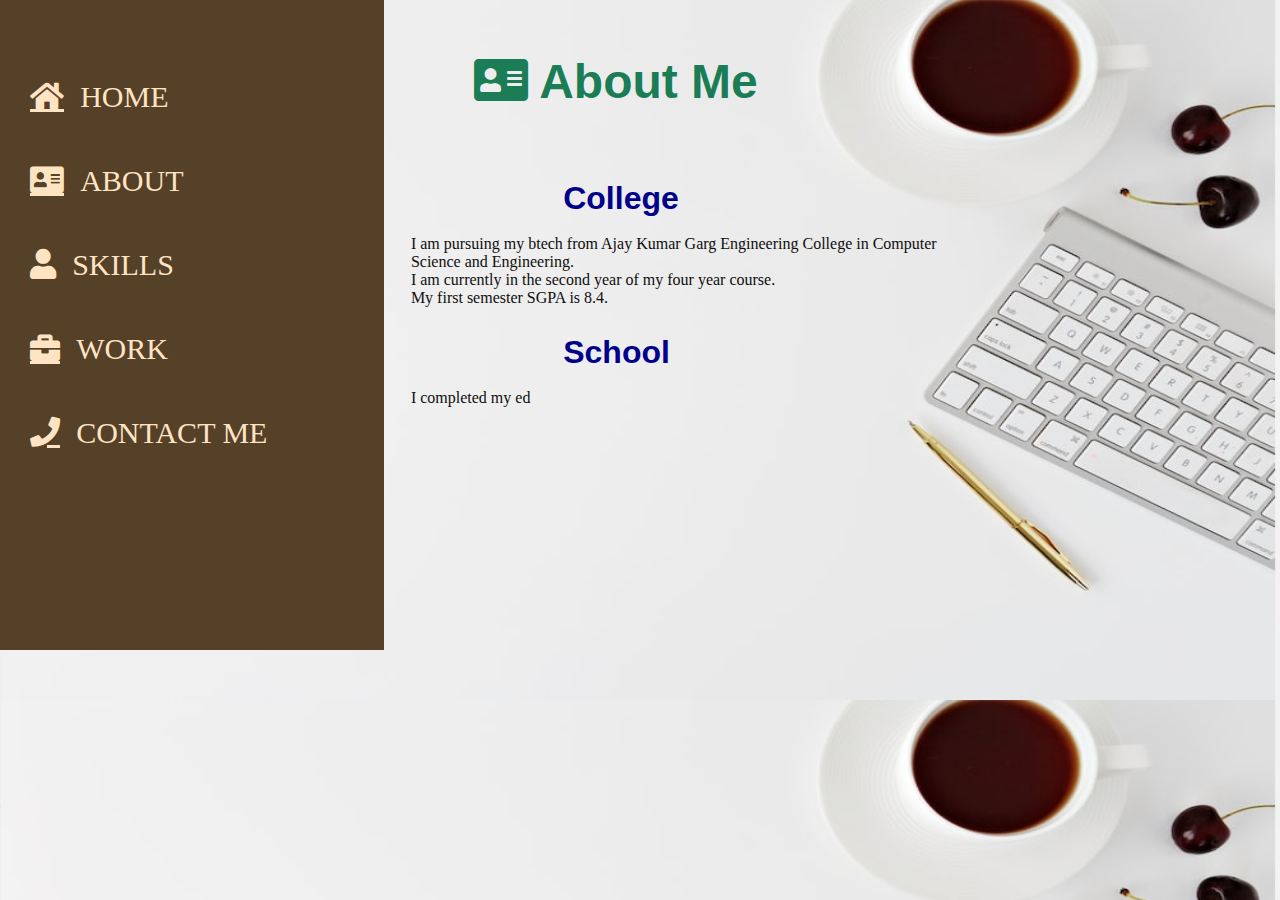
==== about.html @ d24b2a35 "home about and contact me id done" ====
<!DOCTYPE html>
<html lang="en">
<head>
    <meta charset="UTF-8">
    <meta http-equiv="X-UA-Compatible" content="IE=edge">
    <meta name="viewport" content="width=device-width, initial-scale=1.0">
    <title>Ishita Gupta - Portfolio</title>
    <link rel="stylesheet" href="https://cdnjs.cloudflare.com/ajax/libs/font-awesome/5.15.2/css/all.min.css"/>
    <link rel="stylesheet" href="style.css">
</head>
<body>
    <div class="site">
     <div class="sidebar">
         
         <nav>
             <ul>
                <li><a href="index.html" class="fa fa-home"></a>HOME</li>
                <li><a href="about.html" class="fa fa-address-card"></a>ABOUT</li>
                <li><a href="skills.html" class="fa fa-user"></a>SKILLS</li>
                <li><a href="work.html" class="fa fa-briefcase"></a>WORK</li>
                <li><a href="contact.html" class="fa fa-phone"></a>CONTACT ME</li>
              </ul>
        </nav>
        </div>
         <div class="main">
         <div class="about">
            <div> 
               <h1><i class="fa fa-address-card fa-xl"></i> About Me</h1> 
            <!-- <h1>About Me</h1> -->
        </div>
            <div class="college">
             <h4>College</h4><br>
             <p>I am pursuing my btech from Ajay Kumar Garg Engineering College in Computer Science and Engineering. <br>I am currently in the second year of my four year course.<br> My first semester SGPA is 8.4.</p>
            </div>
            <div class="School">
             <h4>School</h4><br>
             <p> I completed my ed</p>
            
    
            </div>
            </div>
     </div>
    
</body>
</html>
---- style.css ----
*{
    margin: 0;
    padding: 0;
}
body{
    background-image: url("img/photo-1518655048521-f130df041f66.jpg");
    background-size: 1275px 700px; 
}
.sidebar
{   height: 650px;
    width: 30%;
    background-color: rgba(57, 32, 4, 0.849);
    color:bisque
   
}
.sidebar nav{
    padding: 30px;
    
}
.sidebar nav li{
    text-decoration: none;
    list-style: none;
    font-size: 30px;
    padding-top: 50px;
}
.main
{
   color: rgb(15, 14, 14);
    width: 70%;
}
.info
{
 padding-left: 99px;
 padding-top: 60px;
}
.main .info span{
    font-family:Cambria, Cochin, Georgia, Times, 'Times New Roman', serif;
}
.main .info .info1{
font-size: 40px;
font-weight: bolder;
color:rgba(66, 46, 4, 0.934) ;
margin-bottom: 20px;
}
.main .info .info2{
    font-size: 20px;
    font-weight: bolder;
    color:rgba(13, 14, 13, 0.934) ;
    margin-left: 40px;
    }
.main .info .info3{
        font-size: 20px;
        font-weight: bolder;
        color:rgba(1, 4, 0, 0.934) ;
        margin-left: 40px;
        }
 .site .sidebar .fa
  {  margin-right: 5%;
    height: 5%;
    color:bisque
  }
.site
{
    display: flex;
}
 .buttons{
   text-align: center;
 }
 .buttons button{
    padding: 1%; 
    border-radius: 10px;
    color: rgba(57, 32, 4, 0.849);
    background-color: bisque;
    font-weight: bold;
    font-size: 15px;
    margin-top: .55%;
    cursor: pointer;
    /* margin-left: 10px; */
 }

 .buttons button:hover{
    background-color:rgba(57, 32, 4, 0.849);
    color:bisque;
 }
 /* footer{
    margin-bottom: 0%;
    background-color: rgba(57, 32, 4, 0.849);
 } */

 
 
 /*contact tab*/

 .contact h1{
     
    padding-top: 15%;
    font-family: 'Times New Roman', Times, serif;
    font-size: 250%;
    color:rgba(57, 4, 81, 0.938);
    padding-left: 17%;
 }
 .contact .cont1{
    padding-left: 20%;
    padding-top: 4%;
    font-size:x-large;
    font-family: 'Lucida Sans', 'Lucida Sans Regular', 'Lucida Grande', 'Lucida Sans Unicode', Geneva, Verdana, sans-serif;
    font-weight: bold;
 }
 /* .contact .cont1 .cont-form-check
{
    font-size: x-small;
} */
input::placeholder {
    font-family:'Gill Sans', 'Gill Sans MT', Calibri, 'Trebuchet MS', sans-serif;
}
.contact button{
    padding: 1%; 
    border-radius: 10px;
    color: rgba(57, 32, 4, 0.849);
    background-color: bisque;
    font-weight: bold;
    font-size: 15px;
    margin-top: 1%;
    cursor: pointer;
    margin-left: 22%;
}
.contact form div{
    padding: 10px 0px;
    display: flex;
    flex-direction: column;
}
.contact button:hover{
    background-color:rgba(57, 32, 4, 0.849);
    color:bisque;
 }
 input[type=text] {
    width: 23%;
    height: 5%;
    padding: 6px 8px;
    box-sizing: border-box;
  }
  input[type=email] {
    width: 20%;
    height: 5%;
    padding: 6px 8px;
    box-sizing: border-box;
  }
  input[type=phone] {
    width: 20%;
    height: 5%;
    padding: 6px 8px;
    box-sizing: border-box;
  }
  .contact .cont1 h6{
    font-size: xx-small;
  }



  
  /*about tab*/
 
 .about h1{
    font-size: 300%;
    font-family: 'Franklin Gothic Medium', 'Arial Narrow', Arial, sans-serif;
    color:rgba(6, 114, 71, 0.909);
    /*  */
    padding-top: 6%;
    padding-left: 10%;
}
.college h4{
    font-size: 200%;
    font-family: 'Franklin Gothic Medium', 'Arial Narrow', Arial, sans-serif;
    color:darkblue;
    margin-left: 20%;
    padding-top: 8%;
  
}
.college p{
    
    padding-left: 3%;
    padding-right: 33%;
}
.School p{
    
    padding-left: 3%;
    padding-right: 35%;
}
.School h4{
    font-size: 200%;
    font-family: 'Franklin Gothic Medium', 'Arial Narrow', Arial, sans-serif;
    color:darkblue;
    margin-left: 20%;
    padding-top: 3%;
}
.about .fa{
    /* padding-right: 20%;
    height: 50%;  */
    color:rgba(6, 114, 71, 0.909)
    /* padding-left: 30%; */

}
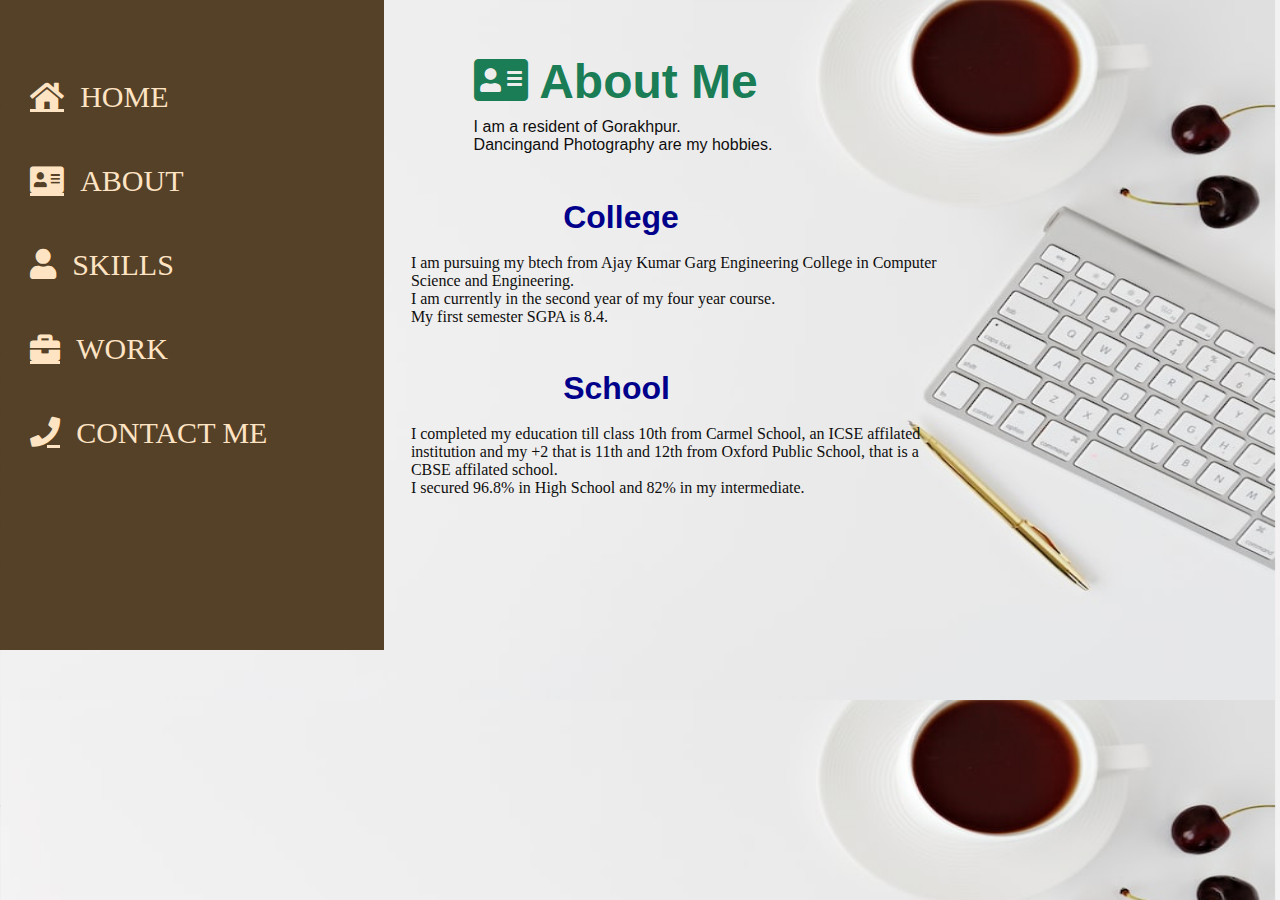
==== commit 48047fbd: "about" ====
--- a/about.html
+++ b/about.html
@@ -28,13 +28,21 @@
                <h1><i class="fa fa-address-card fa-xl"></i> About Me</h1> 
             <!-- <h1>About Me</h1> -->
         </div>
+       <div class="bas">
+
+         <p>
+            I am a resident of Gorakhpur.<br>
+            Dancingand Photography are my hobbies.
+        </p>
+       </div>
             <div class="college">
              <h4>College</h4><br>
              <p>I am pursuing my btech from Ajay Kumar Garg Engineering College in Computer Science and Engineering. <br>I am currently in the second year of my four year course.<br> My first semester SGPA is 8.4.</p>
             </div>
             <div class="School">
              <h4>School</h4><br>
-             <p> I completed my ed</p>
+             <p> I completed my education till class 10th from Carmel School, an ICSE affilated institution and my +2 that is 11th and 12th from Oxford Public School, that is a CBSE affilated school.<br> I secured 96.8% in High School and 82% in my intermediate.
+             </p>
             
     
             </div>
--- a/style.css
+++ b/style.css
@@ -168,12 +168,19 @@
     padding-top: 6%;
     padding-left: 10%;
 }
+.bas{
+    font-size: medium;
+    padding-left: 10%;
+    padding-right: 33%;
+    padding-top: 1%;
+    font-family:'Franklin Gothic Medium', 'Arial Narrow', Arial, sans-serif;
+}
 .college h4{
     font-size: 200%;
     font-family: 'Franklin Gothic Medium', 'Arial Narrow', Arial, sans-serif;
     color:darkblue;
     margin-left: 20%;
-    padding-top: 8%;
+    padding-top: 5%;
   
 }
 .college p{
@@ -184,14 +191,14 @@
 .School p{
     
     padding-left: 3%;
-    padding-right: 35%;
+    padding-right: 38%;
 }
 .School h4{
     font-size: 200%;
     font-family: 'Franklin Gothic Medium', 'Arial Narrow', Arial, sans-serif;
     color:darkblue;
     margin-left: 20%;
-    padding-top: 3%;
+    padding-top: 5%;
 }
 .about .fa{
     /* padding-right: 20%;
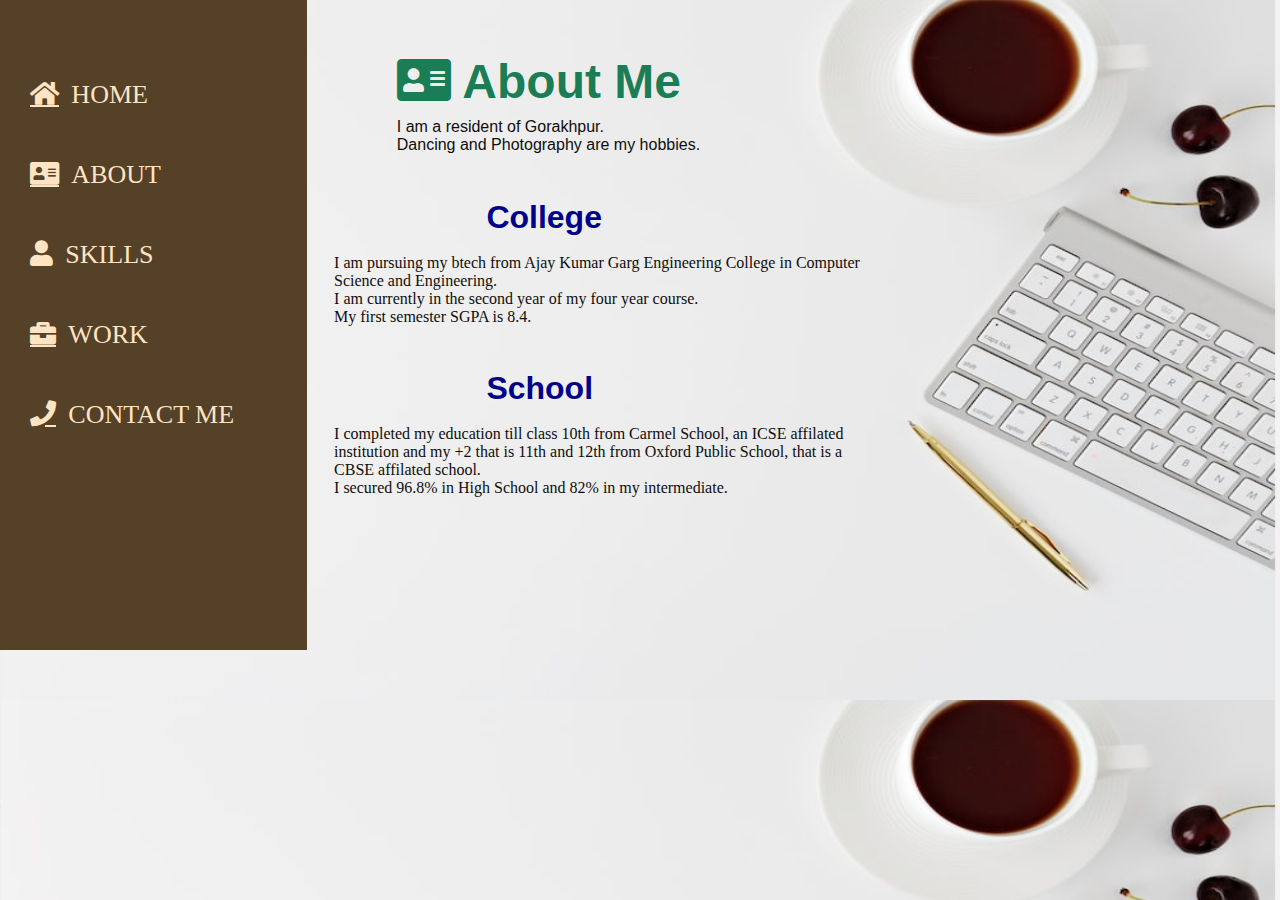
==== commit e7b9a6b6: "skills" ====
--- a/about.html
+++ b/about.html
@@ -32,7 +32,7 @@
 
          <p>
             I am a resident of Gorakhpur.<br>
-            Dancingand Photography are my hobbies.
+            Dancing and Photography are my hobbies.
         </p>
        </div>
             <div class="college">
--- a/style.css
+++ b/style.css
@@ -8,7 +8,7 @@
 }
 .sidebar
 {   height: 650px;
-    width: 30%;
+    width: 24%;
     background-color: rgba(57, 32, 4, 0.849);
     color:bisque
    
@@ -20,8 +20,12 @@
 .sidebar nav li{
     text-decoration: none;
     list-style: none;
-    font-size: 30px;
+    font-size: 26px;
     padding-top: 50px;
+}
+.sidebar nav li:hover{
+    
+    font-size: 200%;
 }
 .main
 {
@@ -77,23 +81,26 @@
     cursor: pointer;
     /* margin-left: 10px; */
  }
-
  .buttons button:hover{
     background-color:rgba(57, 32, 4, 0.849);
     color:bisque;
  }
+ .connect{
+   height: 5%;
+    color:bisque
+ }
+ .connect ul:hover{
+    
+    font-size: 200%;
+}
  /* footer{
     margin-bottom: 0%;
     background-color: rgba(57, 32, 4, 0.849);
  } */
-
- 
- 
  /*contact tab*/
 
  .contact h1{
-     
-    padding-top: 15%;
+      padding-top: 14%;
     font-family: 'Times New Roman', Times, serif;
     font-size: 250%;
     color:rgba(57, 4, 81, 0.938);
@@ -154,11 +161,7 @@
   .contact .cont1 h6{
     font-size: xx-small;
   }
-
-
-
-  
-  /*about tab*/
+ /*about tab*/
  
  .about h1{
     font-size: 300%;
@@ -181,7 +184,6 @@
     color:darkblue;
     margin-left: 20%;
     padding-top: 5%;
-  
 }
 .college p{
     
@@ -205,5 +207,248 @@
     height: 50%;  */
     color:rgba(6, 114, 71, 0.909)
     /* padding-left: 30%; */
-
+}
+#clock{
+  margin-left: 92%;
+  font-size: x-large;
+  font-weight: bolder;
+}
+
+.connect{
+    color:bisque;
+    padding-top: 2%;
+    padding-left: 12%;
+}
+/* .skills .right .bars{ */
+    /* margin-bottom: 2px;
+    margin-left: 10%;
+}
+.skills  .right .info{
+    display: flex;
+}
+.skills .text{
+    margin-right:1.5% ;
+}
+.skills  .right span{
+    font-weight: 600;
+    font-size: 100%;
+}
+.skills  .right .line{
+    height: 12px;
+    width: 50%;
+    background: rgba(211, 211, 211, 0.662);
+    position: relative;
+}
+.skills  .right .line::before{
+    content: "";
+    position: absolute;
+    height: 100%;
+    left: 0;
+    top: 0;
+    background: crimson;
+}
+/* .skills  .right .line:hover{
+   font-size: 150%;
+} */
+
+ /* .right .html::before{
+    width: 75%;
+}
+ .right .css::before{
+    width: 50%;
+}
+ .right .javascript::before{
+    width: 5%;
+}
+ .right .cbasic::before{
+    width: 80%;
+}
+ .right .cAdv::before{
+    width: 70%;
+}
+.right .java::before{
+    width: 35%;
+}
+.skills h1{
+    margin-left: 30%;
+    font-size: 250%;
+    color:rgb(3, 79, 18);
+    font-weight: bolder;
+}  */
+
+/* .connect .git{
+    padding-left: 1px;
+}
+.connect .facebook{
+    padding-left: 3px;
+}
+.connect .gmail{
+    margin-left: 5px;
+}
+.connect .linkedin{
+    margin-left: 6px;
+}
+.connect .insta{
+    margin-left: 7px;
+} */
+
+/* * {
+    font-family: Cambria, Cochin, Georgia, Times, 'Times New Roman', serif; */
+    /* list-style: none;
+    box-sizing: border-box;
+    padding: 0;
+    margin: 0;
+} */
+
+/* body {
+    background-image: linear-gradient(rgba(23, 21, 21, 0.8), rgba(19, 20, 20, 0.6)), url(img9.jpg);
+    height: 100vh;
+    background-size: cover;
+    background-position: center;
+    background-repeat: no-repeat;
+    text-transform: uppercase;
+} */
+
+.skill-bar {
+    border: 1px solid #fff;
+    width: 80%;
+    max-width: 438px;
+    position: absolute;
+    transform: translate(-50%, -50%);
+    border-radius: 10px;
+    padding: 0% 3% 0% 1%;
+    height: 300%;
+    max-height: 500px;
+    background-color: rgba(236, 201, 77, 0.726);
+    left: 50%;
+    top: 50%;
+    box-shadow: 0 20px 30px rgba(0, 0, 0, 0.3);
+}
+
+.skill-bar .container {
+    padding: 1% 0;
+}
+.skill-bar .container h1 {
+    text-align: center;
+    box-shadow: 0 20px 50px rgba(0, 0, 0, 0.3);
+    margin-bottom: 10%;
+    font-size: 300%;
+}
+.skill-bar .container .bar .info {
+    margin-top: 1%;
+    color: rgb(72 20 3 / 86%);
+    /* margin-top: 3%;
+    color: rgba(255, 242, 238, 0.863); */
+}
+.skill-bar .container .bar .info span {
+    font-size: 20px;
+    font-weight: 550;
+}
+.skill-bar .container .bar .progress-line {
+    margin-top: -33px;
+    margin-left: 8px;
+    position: relative;
+    height: 12px;
+    width: 100%;
+    transform: scaleX(0);
+    transform-origin: right;
+    background: rgba(255, 242, 238, 0.607);
+    box-shadow: 0px 1px 1px rgba(0, 0, 0, 0.05), 0px 1px rgba(90, 69, 69, 0.8);
+    border-radius: 10px;
+    animation: animate 1s cubic-bezier(1, 0, 0.5, 1) forwards;
+}
+@keyframes animate {
+    100% {
+        transform: scaleX(1);
+    }
+}
+.skill-bar .container .bar .progress-line span {
+    height: 100%;
+    width: 80%;
+    background: rgba(57, 32, 4, 0.849);
+    position: absolute;
+    border-radius: 10px;
+    transform: scaleX(0);
+    transform-origin: left;
+    animation: animate 1s 1s cubic-bezier(1, 0, 0.5, 1) forwards;
+}
+
+.skill-bar .container .bar .progress-line.html span {
+    width: 75%;
+}
+
+.skill-bar .container .bar .progress-line.css span {
+    width: 50%;
+}
+
+.skill-bar .container .bar .progress-line.javascript span {
+    width: 5%;
+}
+
+.skill-bar .container .bar .progress-line.cpp span {
+    width: 70%;
+}
+
+.skill-bar .container .bar .progress-line.java span {
+    width: 35%;
+}
+.skill-bar .container .bar .progress-line.cc span {
+    width: 80%;
+}
+
+.skill-bar .container .bar .progress-line span::before {
+    position: absolute;
+    content: "";
+    right: 0;
+    top: -10px;
+    height: 0;
+    width: 0;
+    border: 7px solid transparent;
+    border-bottom-width: 0px;
+    border-right-width: 0;
+    border-top-color: rgba(57, 32, 4, 0.849);
+    opacity: 0;
+    animation: text1 0.5s 1s linear forwards;
+}
+
+.skill-bar .container .bar .progress-line span::after {
+    position: absolute;
+    content: "80%";
+    right: 0;
+    top: -24px;
+    font-size: 12px;
+    font-weight: 500;
+    color: rgba(255, 242, 238, 0.863);
+    background: rgba(57, 32, 4, 0.849);
+    padding: 1px 6px;
+    border-radius: 3px;
+    opacity: 0;
+    animation: text1 0.4s 1s linear forwards;
+}
+
+@keyframes text1 {
+    100% {
+        opacity: 1;
+    }
+}
+
+.skill-bar .container .bar .progress-line.html span::after {
+    content: "75%";
+}
+.skill-bar .container .bar .progress-line.css span::after {
+    content: "50%";
+}
+.skill-bar .container .bar .progress-line.javascript span::after {
+    content: "5%";
+}
+
+.skill-bar .container .bar .progress-line.cpp span::after {
+    content: "70%";
+}
+
+.skill-bar .container .bar .progress-line.java span::after {
+    content: "35%";
+}
+.skill-bar .container .bar .progress-line.cc span::after {
+    content: "70";
 }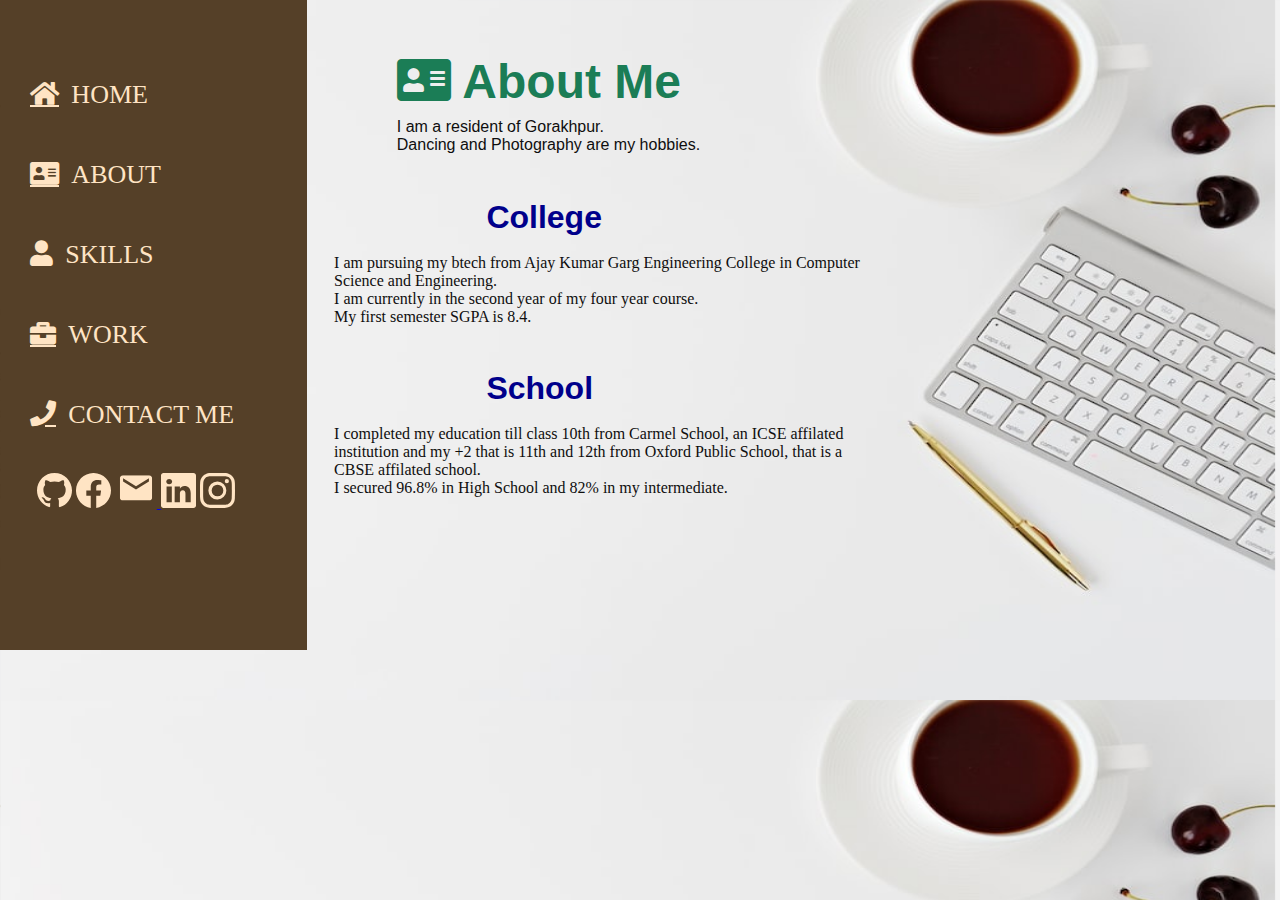
==== commit 9443de1f: "git commit -m"final"" ====
--- a/about.html
+++ b/about.html
@@ -21,6 +21,15 @@
                 <li><a href="contact.html" class="fa fa-phone"></a>CONTACT ME</li>
               </ul>
         </nav>
+        <div class="connect">
+            <ul>
+                <a href="https://github.com/ishitagit2003/portfolio" ><svg style="color: rgb(255, 228, 196);" xmlns="http://www.w3.org/2000/svg" width="35" height="35" fill="currentColor" class="bi bi-github" viewBox="0 0 16 16"> <path d="M8 0C3.58 0 0 3.58 0 8c0 3.54 2.29 6.53 5.47 7.59.4.07.55-.17.55-.38 0-.19-.01-.82-.01-1.49-2.01.37-2.53-.49-2.69-.94-.09-.23-.48-.94-.82-1.13-.28-.15-.68-.52-.01-.53.63-.01 1.08.58 1.23.82.72 1.21 1.87.87 2.33.66.07-.52.28-.87.51-1.07-1.78-.2-3.64-.89-3.64-3.95 0-.87.31-1.59.82-2.15-.08-.2-.36-1.02.08-2.12 0 0 .67-.21 2.2.82.64-.18 1.32-.27 2-.27.68 0 1.36.09 2 .27 1.53-1.04 2.2-.82 2.2-.82.44 1.1.16 1.92.08 2.12.51.56.82 1.27.82 2.15 0 3.07-1.87 3.75-3.65 3.95.29.25.54.73.54 1.48 0 1.07-.01 1.93-.01 2.2 0 .21.15.46.55.38A8.012 8.012 0 0 0 16 8c0-4.42-3.58-8-8-8z" fill="#ffe4c4"></path></svg></a>
+                <a href="" ><svg style="color: rgb(255, 228, 196);" xmlns="http://www.w3.org/2000/svg" width="35" height="35" fill="currentColor" class="bi bi-facebook" viewBox="0 0 16 16"> <path d="M16 8.049c0-4.446-3.582-8.05-8-8.05C3.58 0-.002 3.603-.002 8.05c0 4.017 2.926 7.347 6.75 7.951v-5.625h-2.03V8.05H6.75V6.275c0-2.017 1.195-3.131 3.022-3.131.876 0 1.791.157 1.791.157v1.98h-1.009c-.993 0-1.303.621-1.303 1.258v1.51h2.218l-.354 2.326H9.25V16c3.824-.604 6.75-3.934 6.75-7.951z" fill="#ffe4c4"></path> </svg></a>
+                <a href="mailto: ishitagupta2003@gmail.com"><svg style="color: rgb(255, 228, 196);" xmlns="http://www.w3.org/2000/svg" xmlns:xlink="http://www.w3.org/1999/xlink" width="42" zoomAndPan="magnify" viewBox="0 0 30 30.000001" height="42" preserveAspectRatio="xMidYMid meet" version="1.0"><defs><clipPath id="id1"><path d="M 3.460938 6.5625 L 26.539062 6.5625 L 26.539062 24.707031 L 3.460938 24.707031 Z M 3.460938 6.5625 " clip-rule="nonzero" fill="#ffe4c4"></path></clipPath></defs><g clip-path="url(#id1)"><path fill="#ffe4c4" d="M 24.230469 11.101562 L 15 16.769531 L 5.769531 11.101562 L 5.769531 8.832031 L 15 14.503906 L 24.230469 8.832031 Z M 24.230469 6.5625 L 5.769531 6.5625 C 4.492188 6.5625 3.472656 7.578125 3.472656 8.832031 L 3.460938 22.441406 C 3.460938 23.695312 4.492188 24.707031 5.769531 24.707031 L 24.230469 24.707031 C 25.507812 24.707031 26.539062 23.695312 26.539062 22.441406 L 26.539062 8.832031 C 26.539062 7.578125 25.507812 6.5625 24.230469 6.5625 " fill-opacity="1" fill-rule="nonzero"></path></g></svg> </svg></a>
+                <a href="https://www.linkedin.com/in/ishita-gupta-8b1975227/"><svg style="color: rgb(255, 228, 196);" xmlns="http://www.w3.org/2000/svg" width="35" height="35" fill="currentColor" class="bi bi-linkedin" viewBox="0 0 16 16"> <path d="M0 1.146C0 .513.526 0 1.175 0h13.65C15.474 0 16 .513 16 1.146v13.708c0 .633-.526 1.146-1.175 1.146H1.175C.526 16 0 15.487 0 14.854V1.146zm4.943 12.248V6.169H2.542v7.225h2.401zm-1.2-8.212c.837 0 1.358-.554 1.358-1.248-.015-.709-.52-1.248-1.342-1.248-.822 0-1.359.54-1.359 1.248 0 .694.521 1.248 1.327 1.248h.016zm4.908 8.212V9.359c0-.216.016-.432.08-.586.173-.431.568-.878 1.232-.878.869 0 1.216.662 1.216 1.634v3.865h2.401V9.25c0-2.22-1.184-3.252-2.764-3.252-1.274 0-1.845.7-2.165 1.193v.025h-.016a5.54 5.54 0 0 1 .016-.025V6.169h-2.4c.03.678 0 7.225 0 7.225h2.4z" fill="#ffe4c4"></path> </svg></a>
+                <a href=""><svg style="color: rgb(255, 228, 196);" xmlns="http://www.w3.org/2000/svg" width="35" height="35" fill="currentColor" class="bi bi-instagram" viewBox="0 0 16 16"> <path d="M8 0C5.829 0 5.556.01 4.703.048 3.85.088 3.269.222 2.76.42a3.917 3.917 0 0 0-1.417.923A3.927 3.927 0 0 0 .42 2.76C.222 3.268.087 3.85.048 4.7.01 5.555 0 5.827 0 8.001c0 2.172.01 2.444.048 3.297.04.852.174 1.433.372 1.942.205.526.478.972.923 1.417.444.445.89.719 1.416.923.51.198 1.09.333 1.942.372C5.555 15.99 5.827 16 8 16s2.444-.01 3.298-.048c.851-.04 1.434-.174 1.943-.372a3.916 3.916 0 0 0 1.416-.923c.445-.445.718-.891.923-1.417.197-.509.332-1.09.372-1.942C15.99 10.445 16 10.173 16 8s-.01-2.445-.048-3.299c-.04-.851-.175-1.433-.372-1.941a3.926 3.926 0 0 0-.923-1.417A3.911 3.911 0 0 0 13.24.42c-.51-.198-1.092-.333-1.943-.372C10.443.01 10.172 0 7.998 0h.003zm-.717 1.442h.718c2.136 0 2.389.007 3.232.046.78.035 1.204.166 1.486.275.373.145.64.319.92.599.28.28.453.546.598.92.11.281.24.705.275 1.485.039.843.047 1.096.047 3.231s-.008 2.389-.047 3.232c-.035.78-.166 1.203-.275 1.485a2.47 2.47 0 0 1-.599.919c-.28.28-.546.453-.92.598-.28.11-.704.24-1.485.276-.843.038-1.096.047-3.232.047s-2.39-.009-3.233-.047c-.78-.036-1.203-.166-1.485-.276a2.478 2.478 0 0 1-.92-.598 2.48 2.48 0 0 1-.6-.92c-.109-.281-.24-.705-.275-1.485-.038-.843-.046-1.096-.046-3.233 0-2.136.008-2.388.046-3.231.036-.78.166-1.204.276-1.486.145-.373.319-.64.599-.92.28-.28.546-.453.92-.598.282-.11.705-.24 1.485-.276.738-.034 1.024-.044 2.515-.045v.002zm4.988 1.328a.96.96 0 1 0 0 1.92.96.96 0 0 0 0-1.92zm-4.27 1.122a4.109 4.109 0 1 0 0 8.217 4.109 4.109 0 0 0 0-8.217zm0 1.441a2.667 2.667 0 1 1 0 5.334 2.667 2.667 0 0 1 0-5.334z" fill="#ffe4c4"></path> </svg></a>
+            </ul>
+        </div>
         </div>
          <div class="main">
          <div class="about">
--- a/style.css
+++ b/style.css
@@ -13,6 +13,12 @@
     color:bisque
    
 }
+@media (max-width:600px)
+{
+    .sidebar{
+        width: 60%;
+    }
+}
 .sidebar nav{
     padding: 30px;
     
@@ -22,7 +28,19 @@
     list-style: none;
     font-size: 26px;
     padding-top: 50px;
-}
+    cursor: pointer;
+}
+@media (max-width: 600px)
+{
+    .sidebar{
+        width: 60%;
+        height:100%
+    }
+    nav ul li {
+      font-size:small;
+      position: relative; 
+    }
+} 
 .sidebar nav li:hover{
     
     font-size: 200%;
@@ -152,7 +170,7 @@
     padding: 6px 8px;
     box-sizing: border-box;
   }
-  input[type=phone] {
+  input[type=tel] {
     width: 20%;
     height: 5%;
     padding: 6px 8px;
@@ -328,11 +346,32 @@
 .skill-bar .container {
     padding: 1% 0;
 }
+@media (max-width: 600px)
+{
+    .skill-bar .container {
+       width:40%;
+       padding-left:8%;
+
+    }
+    .skill-bar{
+        width:50%;
+        max-height: 500px;
+        max-width: 250px;
+       margin-left:30%;
+    }
+}
 .skill-bar .container h1 {
     text-align: center;
     box-shadow: 0 20px 50px rgba(0, 0, 0, 0.3);
+    /* bottom right blur howFarItGoesBeforeBlur */
     margin-bottom: 10%;
     font-size: 300%;
+}
+@media (max-width: 600px){
+    .skill-bar .container h1{
+        font-size: 190%;
+    }
+    
 }
 .skill-bar .container .bar .info {
     margin-top: 1%;
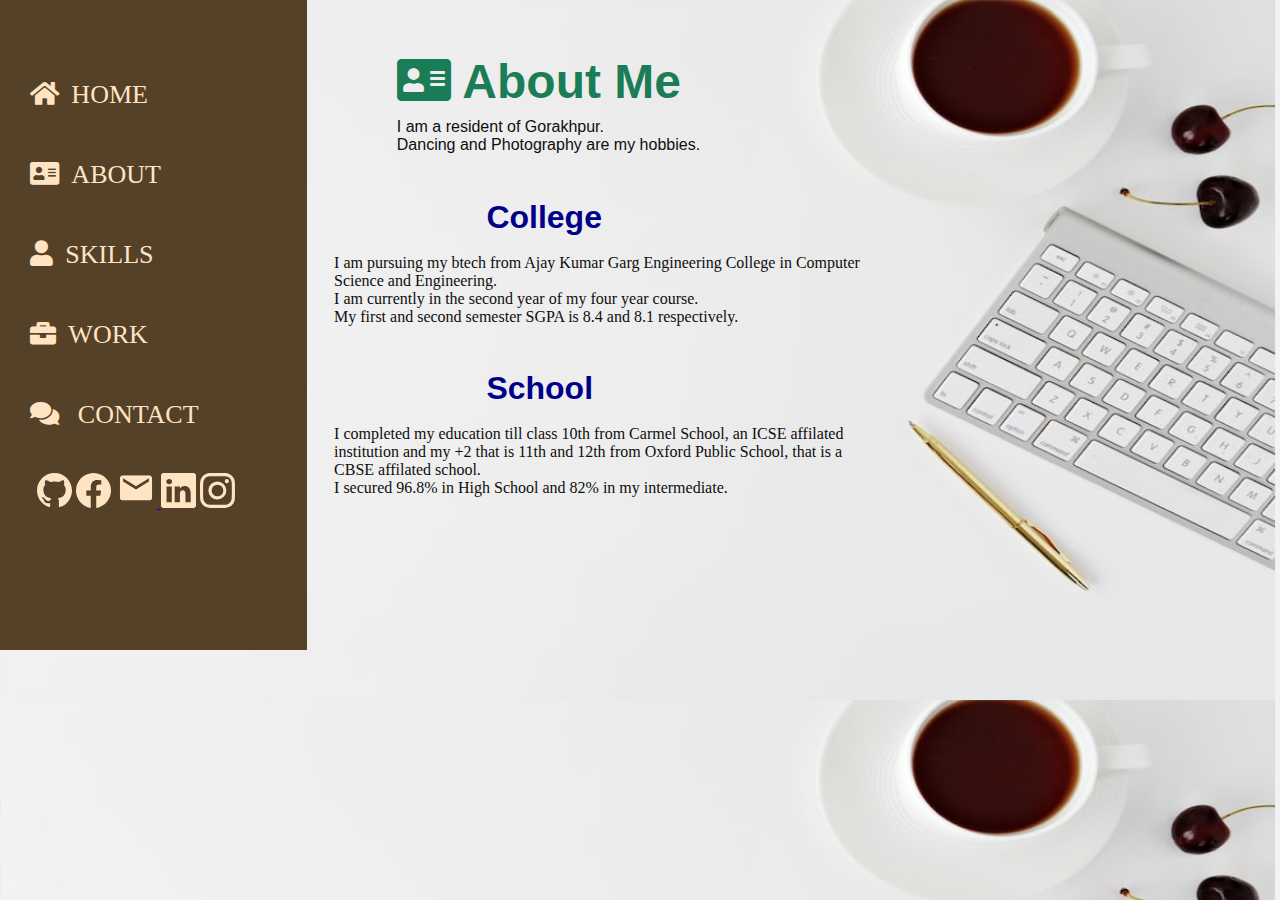
==== commit d6d22527: "updated" ====
--- a/about.html
+++ b/about.html
@@ -14,11 +14,12 @@
          
          <nav>
              <ul>
-                <li><a href="index.html" class="fa fa-home"></a>HOME</li>
-                <li><a href="about.html" class="fa fa-address-card"></a>ABOUT</li>
-                <li><a href="skills.html" class="fa fa-user"></a>SKILLS</li>
-                <li><a href="work.html" class="fa fa-briefcase"></a>WORK</li>
-                <li><a href="contact.html" class="fa fa-phone"></a>CONTACT ME</li>
+                <li><a href="index.html"><i class="fa fa-home"></i>HOME</a></li>
+                <li><a href="about.html"><i class="fa fa-address-card"></i>ABOUT</a></li>
+                <li><a href="skills.html"><i class="fa fa-user"></i>SKILLS</a></li>
+                <li><a href="work.html"><i class="fa fa-briefcase"></i>WORK</a></li>
+                <li><a href ="contact.html"><i class="fa fa-comments"></i>
+                    CONTACT</a></li>
               </ul>
         </nav>
         <div class="connect">
@@ -46,7 +47,7 @@
        </div>
             <div class="college">
              <h4>College</h4><br>
-             <p>I am pursuing my btech from Ajay Kumar Garg Engineering College in Computer Science and Engineering. <br>I am currently in the second year of my four year course.<br> My first semester SGPA is 8.4.</p>
+             <p>I am pursuing my btech from Ajay Kumar Garg Engineering College in Computer Science and Engineering. <br>I am currently in the second year of my four year course.<br> My first and second semester SGPA is 8.4 and 8.1 respectively.</p>
             </div>
             <div class="School">
              <h4>School</h4><br>
--- a/style.css
+++ b/style.css
@@ -12,6 +12,10 @@
     background-color: rgba(57, 32, 4, 0.849);
     color:bisque
    
+}
+li a{
+    text-decoration: none;
+    color:bisque;
 }
 @media (max-width:600px)
 {
@@ -97,7 +101,7 @@
     font-size: 15px;
     margin-top: .55%;
     cursor: pointer;
-    /* margin-left: 10px; */
+    
  }
  .buttons button:hover{
     background-color:rgba(57, 32, 4, 0.849);
@@ -111,10 +115,7 @@
     
     font-size: 200%;
 }
- /* footer{
-    margin-bottom: 0%;
-    background-color: rgba(57, 32, 4, 0.849);
- } */
+ 
  /*contact tab*/
 
  .contact h1{
@@ -131,10 +132,7 @@
     font-family: 'Lucida Sans', 'Lucida Sans Regular', 'Lucida Grande', 'Lucida Sans Unicode', Geneva, Verdana, sans-serif;
     font-weight: bold;
  }
- /* .contact .cont1 .cont-form-check
-{
-    font-size: x-small;
-} */
+ 
 input::placeholder {
     font-family:'Gill Sans', 'Gill Sans MT', Calibri, 'Trebuchet MS', sans-serif;
 }
@@ -221,10 +219,7 @@
     padding-top: 5%;
 }
 .about .fa{
-    /* padding-right: 20%;
-    height: 50%;  */
     color:rgba(6, 114, 71, 0.909)
-    /* padding-left: 30%; */
 }
 #clock{
   margin-left: 92%;
@@ -237,95 +232,7 @@
     padding-top: 2%;
     padding-left: 12%;
 }
-/* .skills .right .bars{ */
-    /* margin-bottom: 2px;
-    margin-left: 10%;
-}
-.skills  .right .info{
-    display: flex;
-}
-.skills .text{
-    margin-right:1.5% ;
-}
-.skills  .right span{
-    font-weight: 600;
-    font-size: 100%;
-}
-.skills  .right .line{
-    height: 12px;
-    width: 50%;
-    background: rgba(211, 211, 211, 0.662);
-    position: relative;
-}
-.skills  .right .line::before{
-    content: "";
-    position: absolute;
-    height: 100%;
-    left: 0;
-    top: 0;
-    background: crimson;
-}
-/* .skills  .right .line:hover{
-   font-size: 150%;
-} */
-
- /* .right .html::before{
-    width: 75%;
-}
- .right .css::before{
-    width: 50%;
-}
- .right .javascript::before{
-    width: 5%;
-}
- .right .cbasic::before{
-    width: 80%;
-}
- .right .cAdv::before{
-    width: 70%;
-}
-.right .java::before{
-    width: 35%;
-}
-.skills h1{
-    margin-left: 30%;
-    font-size: 250%;
-    color:rgb(3, 79, 18);
-    font-weight: bolder;
-}  */
-
-/* .connect .git{
-    padding-left: 1px;
-}
-.connect .facebook{
-    padding-left: 3px;
-}
-.connect .gmail{
-    margin-left: 5px;
-}
-.connect .linkedin{
-    margin-left: 6px;
-}
-.connect .insta{
-    margin-left: 7px;
-} */
-
-/* * {
-    font-family: Cambria, Cochin, Georgia, Times, 'Times New Roman', serif; */
-    /* list-style: none;
-    box-sizing: border-box;
-    padding: 0;
-    margin: 0;
-} */
-
-/* body {
-    background-image: linear-gradient(rgba(23, 21, 21, 0.8), rgba(19, 20, 20, 0.6)), url(img9.jpg);
-    height: 100vh;
-    background-size: cover;
-    background-position: center;
-    background-repeat: no-repeat;
-    text-transform: uppercase;
-} */
+
 
 .skill-bar {
     border: 1px solid #fff;
@@ -376,8 +283,6 @@
 .skill-bar .container .bar .info {
     margin-top: 1%;
     color: rgb(72 20 3 / 86%);
-    /* margin-top: 3%;
-    color: rgba(255, 242, 238, 0.863); */
 }
 .skill-bar .container .bar .info span {
     font-size: 20px;
@@ -489,5 +394,34 @@
     content: "35%";
 }
 .skill-bar .container .bar .progress-line.cc span::after {
-    content: "70";
+    content: "70%";
+}
+.work h1{
+ font-size: 300%;
+ padding-left: 30%;
+ padding-top: 5%;
+ color: rgba(36, 20, 2, 0.92);
+}
+.work .spotify{
+    background-color: #ecc94db9;
+  border: 1px solid black;
+  padding-left: 3%;
+  padding-top: 1%;
+  padding-bottom: 1%;
+  padding-right: 2%;
+  max-width: 30%;
+  opacity: 1;
+  margin-left: 2%;
+  margin-top: 7%;
+}
+.work .spotify a{
+    margin-left: 30%;
+}
+.work h2{
+    font-size: 180%;
+    padding-left: 4%;
+}
+.work p{
+    font-size: 100%;
+    padding-top: 1%;
 }